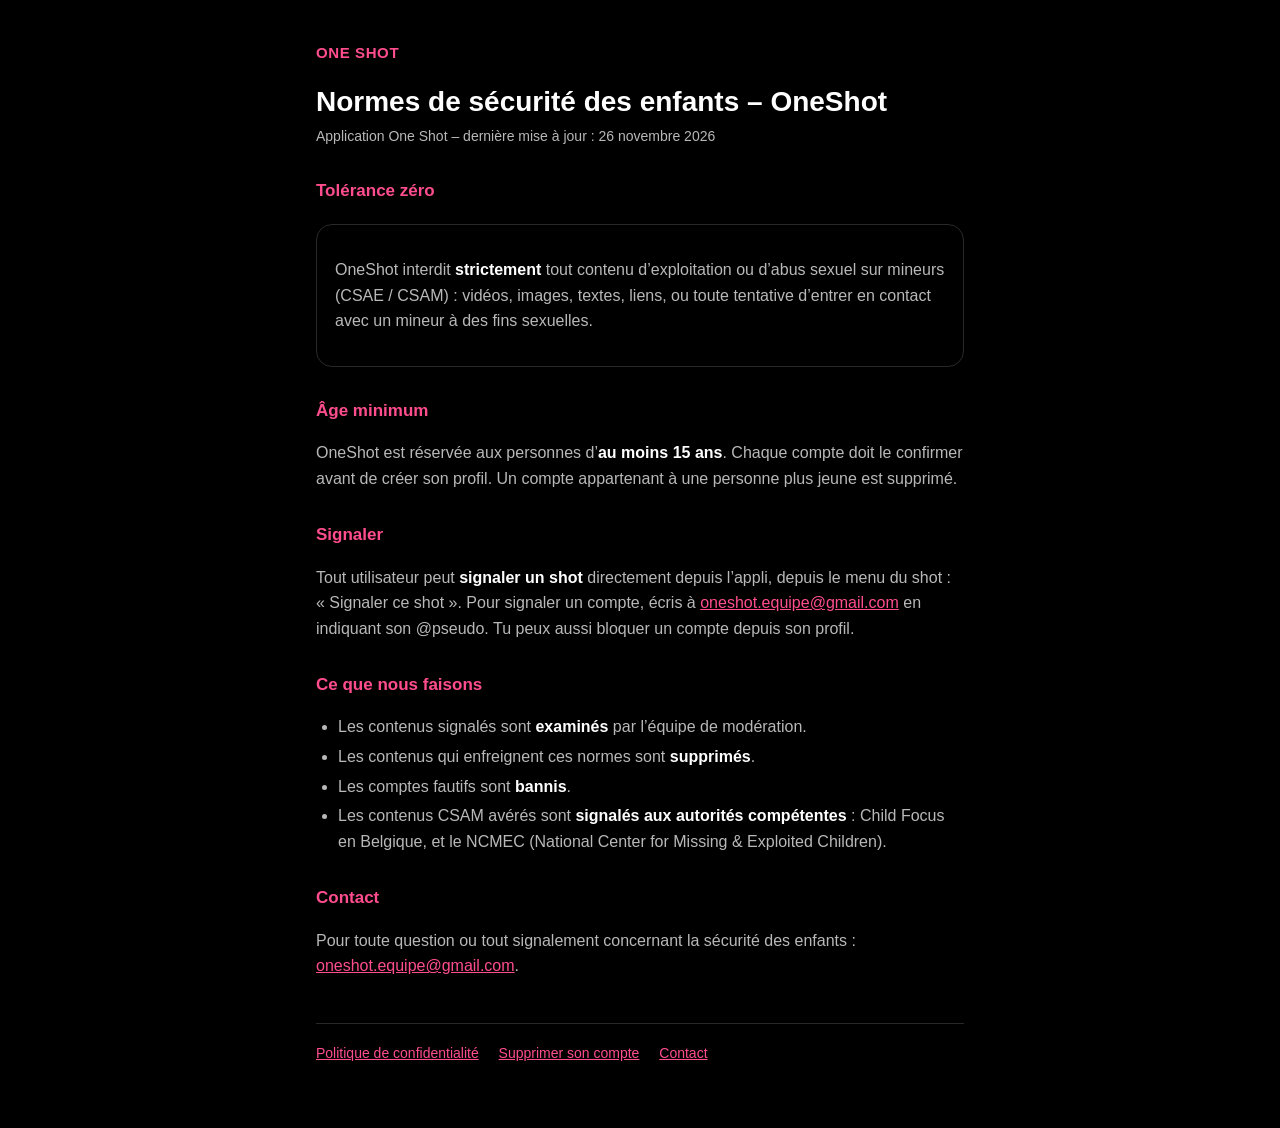
==== securite-enfants/index.html @ 244e12d9 "Site web : page « Normes de sécurité des enfants » Co-Authored-By: Claude Opus 5.5 <noreply@anthropi" ====
<!doctype html>
<html lang="fr">
<head>
  <meta charset="utf-8">
  <meta name="viewport" content="width=device-width, initial-scale=1">
  <title>Normes de sécurité des enfants – OneShot</title>
  <meta name="description" content="Normes de sécurité des enfants de l’application OneShot (One Shot).">
  <link rel="stylesheet" href="../style.css">
</head>
<body>
  <main>
    <a class="brand" href="../">ONE SHOT</a>
    <h1>Normes de sécurité des enfants – OneShot</h1>
    <p class="date">Application One Shot – dernière mise à jour : 26 novembre 2026</p>

    <h2>Tolérance zéro</h2>
    <div class="box">
      <p>OneShot interdit <strong>strictement</strong> tout contenu d’exploitation ou d’abus sexuel sur mineurs (CSAE / CSAM) : vidéos, images, textes, liens, ou toute tentative d’entrer en contact avec un mineur à des fins sexuelles.</p>
    </div>

    <h2>Âge minimum</h2>
    <p>OneShot est réservée aux personnes d’<strong>au moins 15 ans</strong>. Chaque compte doit le confirmer avant de créer son profil. Un compte appartenant à une personne plus jeune est supprimé.</p>

    <h2>Signaler</h2>
    <p>Tout utilisateur peut <strong>signaler un shot</strong> directement depuis l’appli, depuis le menu du shot : « Signaler ce shot ». Pour signaler un compte, écris à <a href="mailto:oneshot.equipe@gmail.com?subject=Signalement%20s%C3%A9curit%C3%A9%20des%20enfants">oneshot.equipe@gmail.com</a> en indiquant son @pseudo. Tu peux aussi bloquer un compte depuis son profil.</p>

    <h2>Ce que nous faisons</h2>
    <ul>
      <li>Les contenus signalés sont <strong>examinés</strong> par l’équipe de modération.</li>
      <li>Les contenus qui enfreignent ces normes sont <strong>supprimés</strong>.</li>
      <li>Les comptes fautifs sont <strong>bannis</strong>.</li>
      <li>Les contenus CSAM avérés sont <strong>signalés aux autorités compétentes</strong> : Child Focus en Belgique, et le NCMEC (National Center for Missing &amp; Exploited Children).</li>
    </ul>

    <h2>Contact</h2>
    <p>Pour toute question ou tout signalement concernant la sécurité des enfants : <a href="mailto:oneshot.equipe@gmail.com">oneshot.equipe@gmail.com</a>.</p>

    <footer>
      <a href="../confidentialite/">Politique de confidentialité</a>
      <a href="../suppression-compte/">Supprimer son compte</a>
      <a href="mailto:oneshot.equipe@gmail.com">Contact</a>
    </footer>
  </main>
</body>
</html>
---- style.css ----
:root {
  --bg: #000000;
  --text: #ffffff;
  --soft: rgba(255, 255, 255, 0.72);
  --line: rgba(255, 255, 255, 0.16);
  --accent: #ff4d8d;
}
* { box-sizing: border-box; }
html { -webkit-text-size-adjust: 100%; }
body {
  margin: 0;
  background: var(--bg);
  color: var(--text);
  font-family: -apple-system, BlinkMacSystemFont, "Segoe UI", Roboto, Helvetica, Arial, sans-serif;
  font-size: 16px;
  line-height: 1.6;
}
main { max-width: 680px; margin: 0 auto; padding: 40px 16px 64px; }
.brand { color: var(--accent); font-weight: 700; letter-spacing: 0.04em; text-decoration: none; font-size: 15px; }
h1 { font-size: 28px; line-height: 1.25; margin: 18px 0 6px; font-weight: 700; }
.date { color: var(--soft); font-size: 14px; margin: 0 0 28px; }
h2 { font-size: 17px; margin: 30px 0 6px; color: var(--accent); font-weight: 600; }
p, li { color: var(--soft); }
ul, ol { padding-left: 22px; }
li { margin: 4px 0; }
strong { color: var(--text); font-weight: 600; }
a { color: var(--accent); }
.box {
  border: 1px solid var(--line);
  border-radius: 16px;
  padding: 16px 18px;
  margin: 20px 0;
}
footer { margin-top: 44px; padding-top: 18px; border-top: 1px solid var(--line); font-size: 14px; color: var(--soft); }
footer a { margin-right: 16px; }
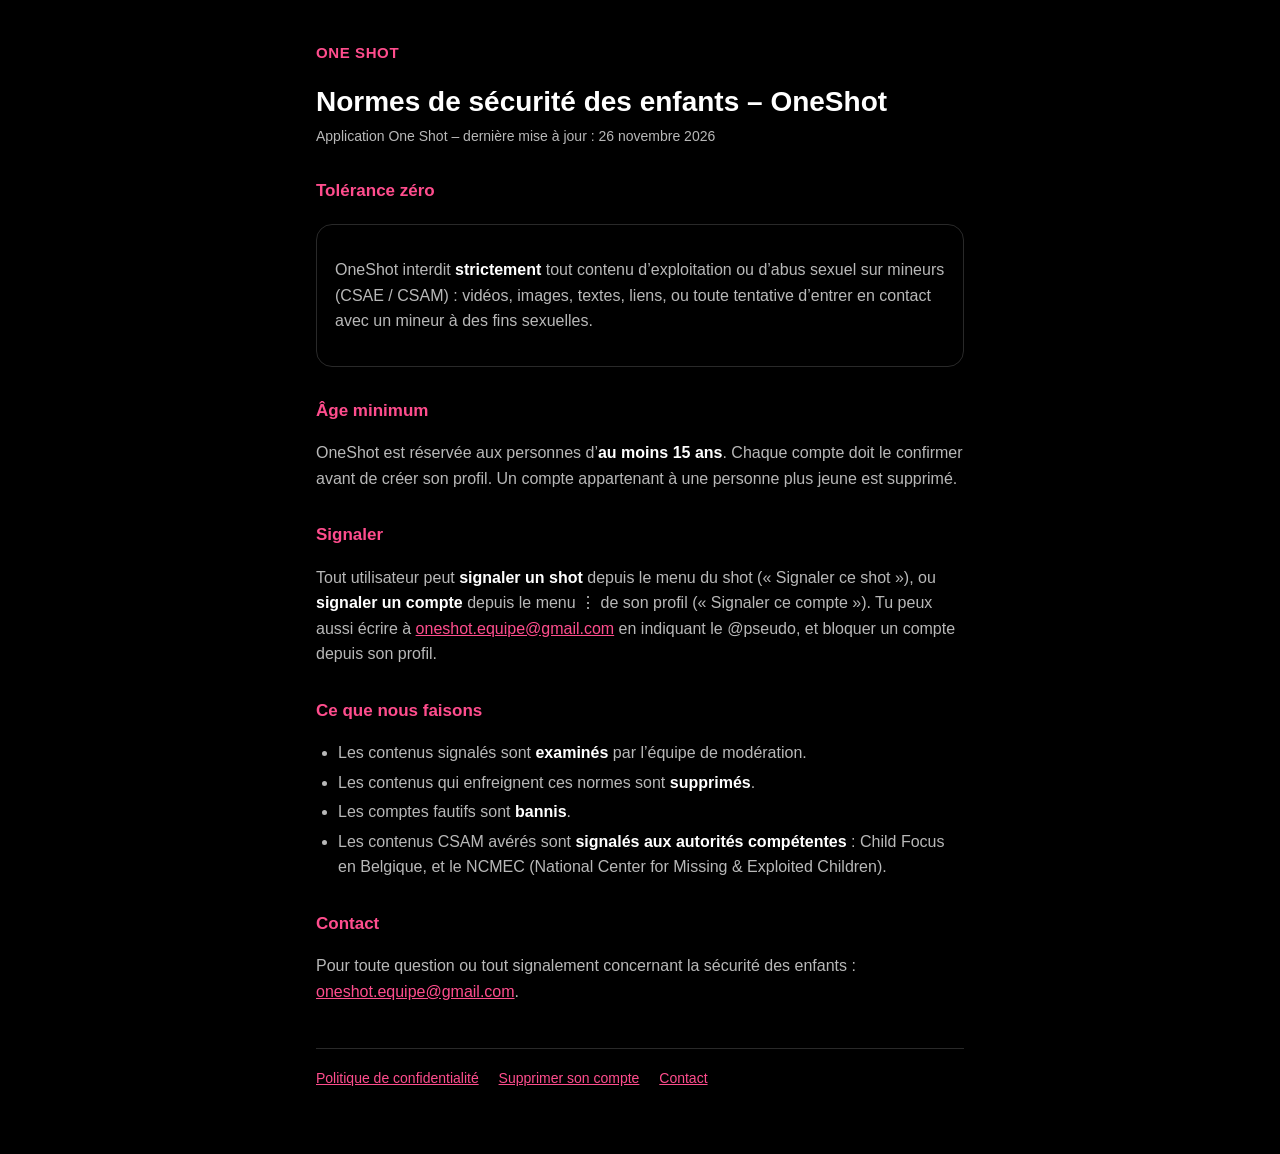
==== commit 4f2d0599: "Signaler ce compte : menu du profil, motifs dédiés, examen par la modération (effacer photo et bio)," ====
--- a/securite-enfants/index.html
+++ b/securite-enfants/index.html
@@ -22,7 +22,7 @@
     <p>OneShot est réservée aux personnes d’<strong>au moins 15 ans</strong>. Chaque compte doit le confirmer avant de créer son profil. Un compte appartenant à une personne plus jeune est supprimé.</p>
 
     <h2>Signaler</h2>
-    <p>Tout utilisateur peut <strong>signaler un shot</strong> directement depuis l’appli, depuis le menu du shot : « Signaler ce shot ». Pour signaler un compte, écris à <a href="mailto:oneshot.equipe@gmail.com?subject=Signalement%20s%C3%A9curit%C3%A9%20des%20enfants">oneshot.equipe@gmail.com</a> en indiquant son @pseudo. Tu peux aussi bloquer un compte depuis son profil.</p>
+    <p>Tout utilisateur peut <strong>signaler un shot</strong> depuis le menu du shot (« Signaler ce shot »), ou <strong>signaler un compte</strong> depuis le menu ⋮ de son profil (« Signaler ce compte »). Tu peux aussi écrire à <a href="mailto:oneshot.equipe@gmail.com?subject=Signalement%20s%C3%A9curit%C3%A9%20des%20enfants">oneshot.equipe@gmail.com</a> en indiquant le @pseudo, et bloquer un compte depuis son profil.</p>
 
     <h2>Ce que nous faisons</h2>
     <ul>
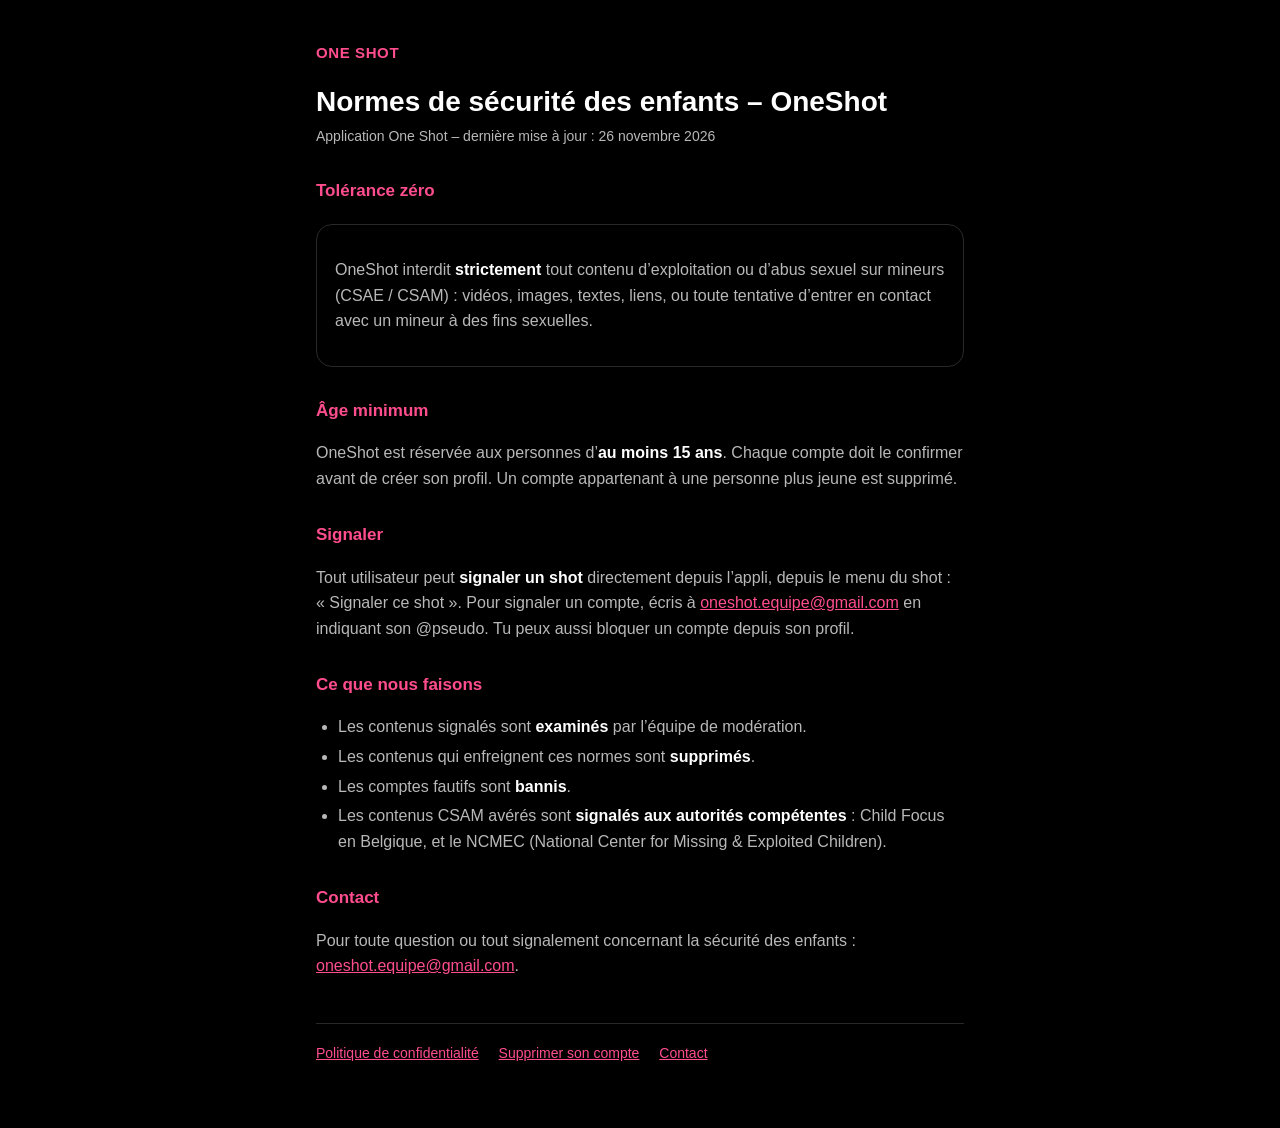
==== commit ad1f1b2f: "Page Sécurité des enfants : retour à l'ancienne version (signalement de compte par e-mail) en attend" ====
--- a/securite-enfants/index.html
+++ b/securite-enfants/index.html
@@ -22,7 +22,7 @@
     <p>OneShot est réservée aux personnes d’<strong>au moins 15 ans</strong>. Chaque compte doit le confirmer avant de créer son profil. Un compte appartenant à une personne plus jeune est supprimé.</p>
 
     <h2>Signaler</h2>
-    <p>Tout utilisateur peut <strong>signaler un shot</strong> depuis le menu du shot (« Signaler ce shot »), ou <strong>signaler un compte</strong> depuis le menu ⋮ de son profil (« Signaler ce compte »). Tu peux aussi écrire à <a href="mailto:oneshot.equipe@gmail.com?subject=Signalement%20s%C3%A9curit%C3%A9%20des%20enfants">oneshot.equipe@gmail.com</a> en indiquant le @pseudo, et bloquer un compte depuis son profil.</p>
+    <p>Tout utilisateur peut <strong>signaler un shot</strong> directement depuis l’appli, depuis le menu du shot : « Signaler ce shot ». Pour signaler un compte, écris à <a href="mailto:oneshot.equipe@gmail.com?subject=Signalement%20s%C3%A9curit%C3%A9%20des%20enfants">oneshot.equipe@gmail.com</a> en indiquant son @pseudo. Tu peux aussi bloquer un compte depuis son profil.</p>
 
     <h2>Ce que nous faisons</h2>
     <ul>
